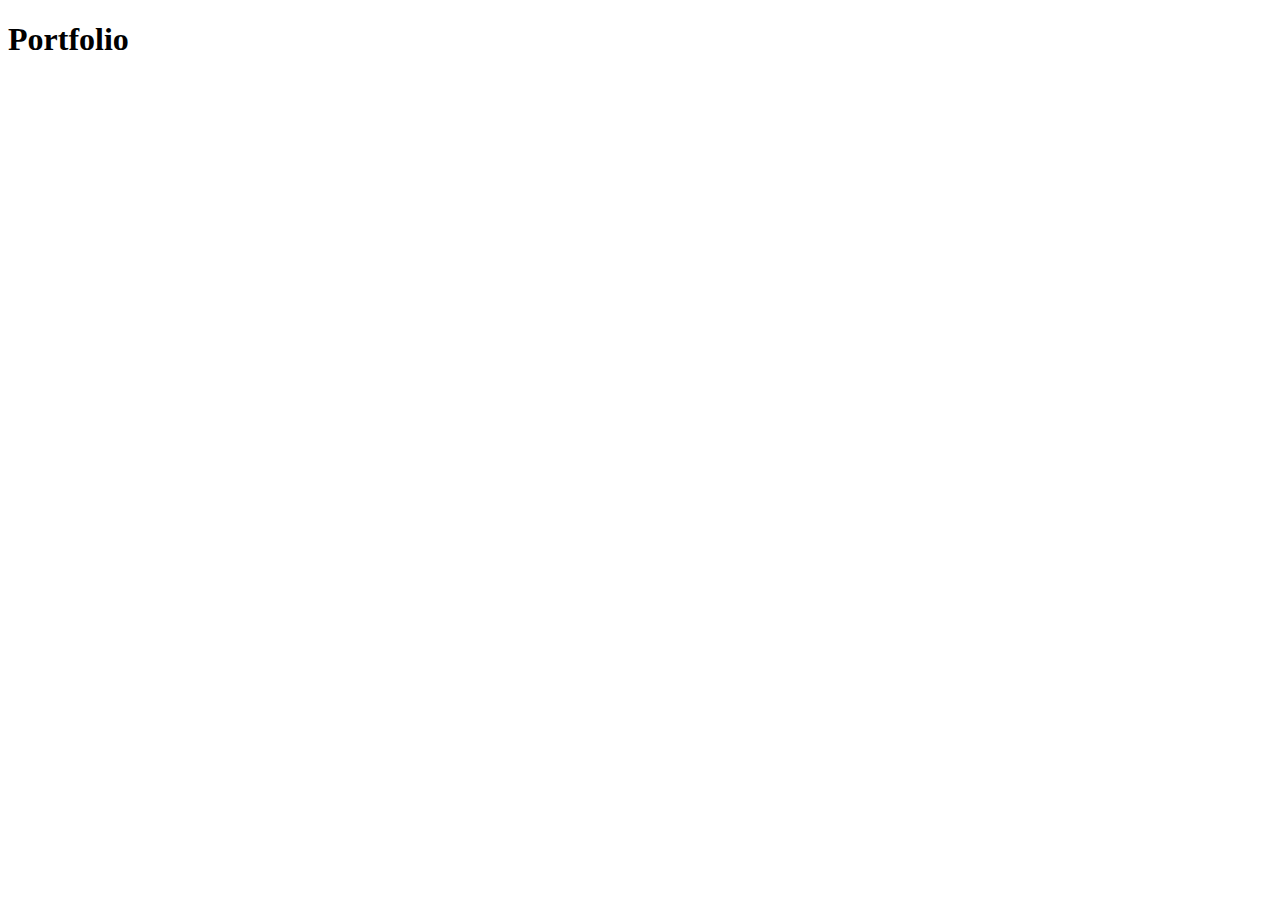
==== index.html @ 7cb9eced "Create index.html" ====
<!doctype html>
<html lang="ru">
<head>
    <meta charset="UTF-8">
    <meta name="viewport"
          content="width=device-width, user-scalable=no, initial-scale=1.0, maximum-scale=1.0, minimum-scale=1.0">
    <meta http-equiv="X-UA-Compatible" content="ie=edge">
    <title>Portfolio Oskar</title>
</head>
<body>
    <h1> Portfolio </h1>
</body>
</html>
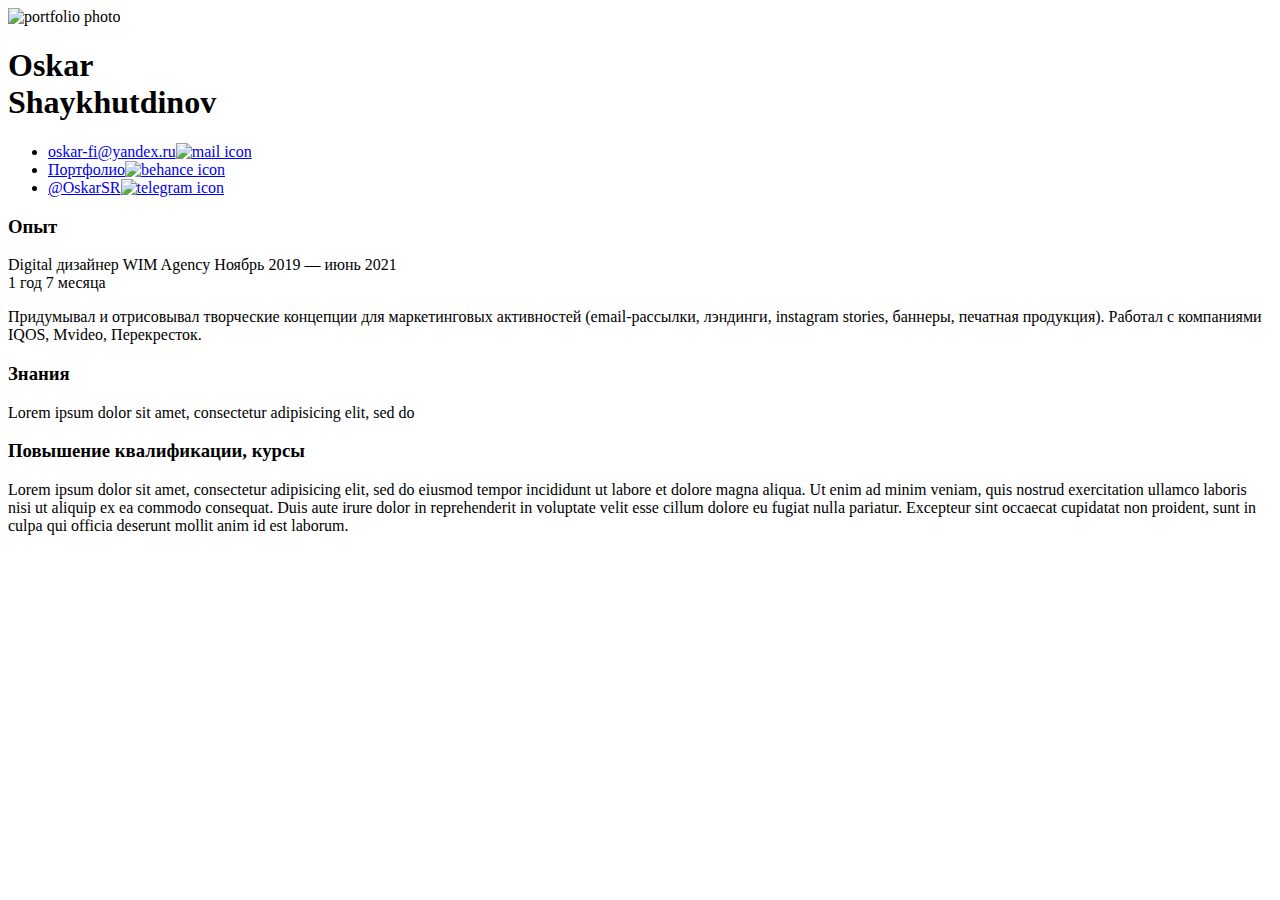
==== commit b59f8bd5: "link styles.css" ====
--- a/index.html
+++ b/index.html
@@ -6,8 +6,55 @@
           content="width=device-width, user-scalable=no, initial-scale=1.0, maximum-scale=1.0, minimum-scale=1.0">
     <meta http-equiv="X-UA-Compatible" content="ie=edge">
     <title>Portfolio Oskar</title>
+    <link rel="stylesheet" href="./styles.css">
+    <link rel="preconnect" href="https://fonts.googleapis.com">
+    <link rel="preconnect" href="https://fonts.gstatic.com" crossorigin>
+    <link href="https://fonts.googleapis.com/css2?family=IBM+Plex+Sans:wght@400;500;700&display=swap" rel="stylesheet">
+
 </head>
 <body>
-    <h1> Portfolio </h1>
+    <main>
+        <div class="grid-container">
+            <div class="grid-container_box header">
+              <img src="./img/portfolio_photo.png" alt="portfolio photo" width="104px" height="104px">
+                <h1> Oskar <br> Shaykhutdinov </h1>
+                <ul>
+                  <li><a href="#">oskar-fi@yandex.ru<img src="./img/mail.svg" alt="mail icon"></a></li>
+                  <li><a href="#">Портфолио<img src="./img/behance.svg" alt="behance icon"></a></a></li>
+                  <li><a href="#">@OskarSR<img src="./img/telegram.svg" alt="telegram icon"></a></li>
+                </ul>
+            </div>
+            <div class="grid-container_box experience">
+                <h3> Опыт </h3>
+                <div class="grid-container_box__inner">
+                  <div class="grid-container_box__inner__left">
+                    <span>Digital дизайнер</span>
+                    <span>WIM Agency</span>
+                    <span>Ноябрь 2019 — июнь 2021 <br>1 год 7 месяца</span>
+                  </div>
+                  <div class="grid-container_box__inner__right">
+                    <p>
+                      Придумывал и отрисовывал творческие концепции для маркетинговых
+                      активностей (email-рассылки, лэндинги, instagram stories, баннеры,
+                      печатная продукция). Работал с компаниями IQOS, Mvideo, Перекресток.
+                    </p>
+                  </div>
+                </div>
+            </div>
+            <div class="grid-container_box skills">
+                <h3> Знания </h3>
+                <p>
+                  Lorem ipsum dolor sit amet, consectetur adipisicing elit, sed do
+            </div>
+            <div class="grid-container_box courses">
+                <h3> Повышение квалификации, курсы </h3>
+                <p>
+                  Lorem ipsum dolor sit amet, consectetur adipisicing elit, sed do eiusmod tempor incididunt ut labore et dolore magna aliqua. Ut enim ad minim veniam, quis nostrud exercitation ullamco laboris nisi ut aliquip ex ea commodo consequat. Duis aute irure dolor in reprehenderit in voluptate velit esse cillum dolore eu fugiat nulla pariatur. Excepteur sint occaecat cupidatat non proident, sunt in culpa qui officia deserunt mollit anim id est laborum.
+                </p>
+            </div>
+
+        </div>
+
+    </main>
 </body>
-</html>+</html>
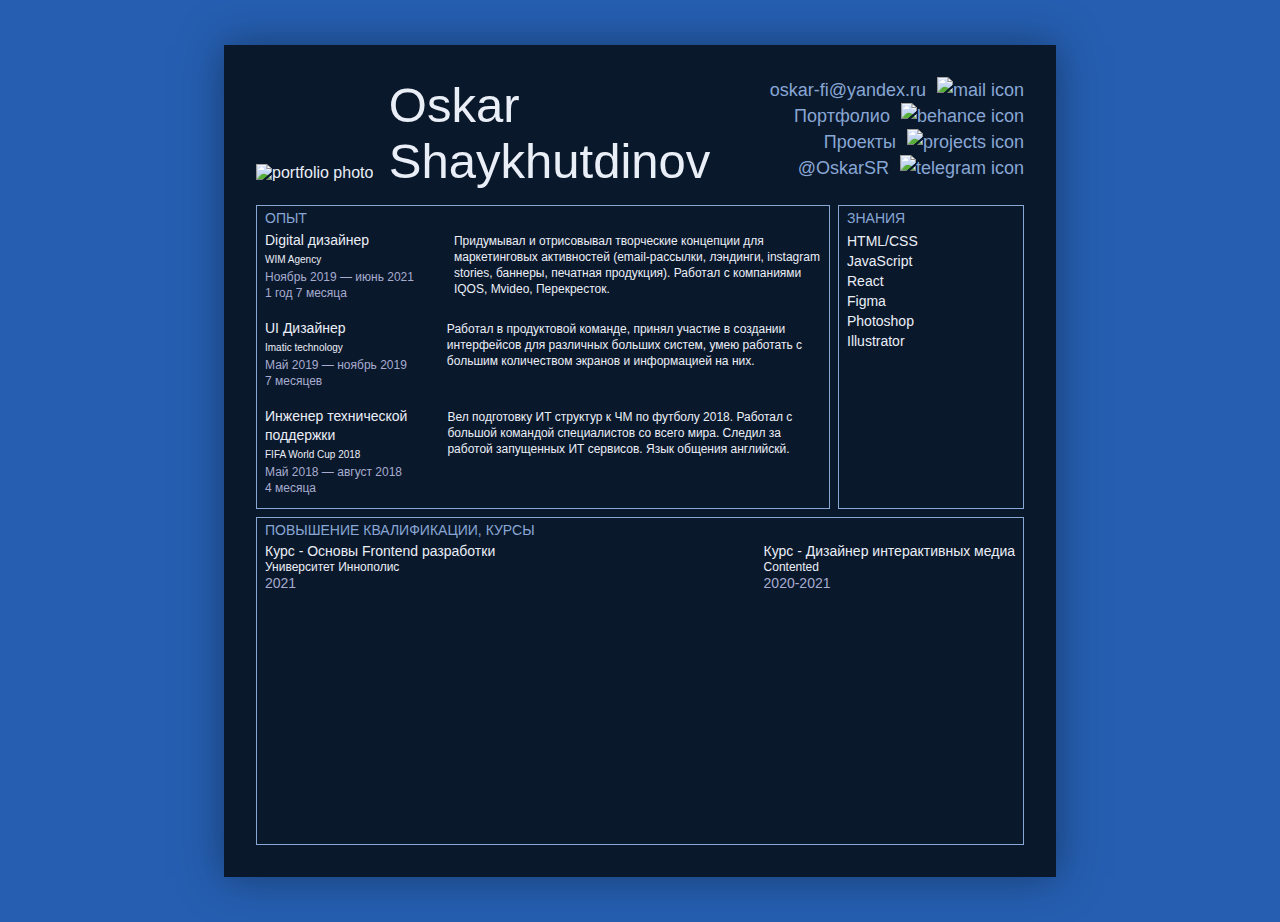
==== commit c93031e3: "add text to courses container" ====
--- a/index.html
+++ b/index.html
@@ -9,7 +9,7 @@
     <link rel="stylesheet" href="./styles.css">
     <link rel="preconnect" href="https://fonts.googleapis.com">
     <link rel="preconnect" href="https://fonts.gstatic.com" crossorigin>
-    <link href="https://fonts.googleapis.com/css2?family=IBM+Plex+Sans:wght@400;500;700&display=swap" rel="stylesheet">
+    <link href="https://fonts.googleapis.com/css2?family=IBM+Plex+Sans:wght@400;500;700&display=swap">
 
 </head>
 <body>
@@ -21,6 +21,7 @@
                 <ul>
                   <li><a href="#">oskar-fi@yandex.ru<img src="./img/mail.svg" alt="mail icon"></a></li>
                   <li><a href="#">Портфолио<img src="./img/behance.svg" alt="behance icon"></a></a></li>
+                  <li><a href="projects/projects.html">Проекты<img src="./img/projects.svg" alt="projects icon"></a></li>
                   <li><a href="#">@OskarSR<img src="./img/telegram.svg" alt="telegram icon"></a></li>
                 </ul>
             </div>
@@ -40,17 +41,65 @@
                     </p>
                   </div>
                 </div>
+
+                <div class="grid-container_box__inner">
+                  <div class="grid-container_box__inner__left">
+                    <span>UI Дизайнер</span>
+                    <span>Imatic technology</span>
+                    <span>Май 2019 — ноябрь 2019 <br>7 месяцев</span>
+                  </div>
+                  <div class="grid-container_box__inner__right">
+                    <p>
+                      Работал в продуктовой команде, принял участие в создании интерфейсов
+                      для различных больших систем, умею работать с большим количеством
+                      экранов и информацией на них.
+                    </p>
+                  </div>
+                </div>
+
+                <div class="grid-container_box__inner">
+                  <div class="grid-container_box__inner__left">
+                    <span>Инженер технической <br>поддержки</span>
+                    <span>FIFA World Cup 2018</span>
+                    <span>Май 2018 — август 2018<br>4 месяца</span>
+                  </div>
+                  <div class="grid-container_box__inner__right">
+                    <p>
+                      Вел подготовку ИТ структур к ЧМ по футболу 2018.
+                      Работал с большой командой специалистов со всего мира. Следил за работой запущенных ИТ сервисов.
+                      Язык общения английскй.
+                    </p>
+                  </div>
+                </div>
             </div>
             <div class="grid-container_box skills">
                 <h3> Знания </h3>
                 <p>
-                  Lorem ipsum dolor sit amet, consectetur adipisicing elit, sed do
+                  HTML/CSS<br>
+                  JavaScript<br>
+                  React<br>
+                  Figma<br>
+                  Photoshop<br>
+                  Illustrator
             </div>
             <div class="grid-container_box courses">
                 <h3> Повышение квалификации, курсы </h3>
-                <p>
-                  Lorem ipsum dolor sit amet, consectetur adipisicing elit, sed do eiusmod tempor incididunt ut labore et dolore magna aliqua. Ut enim ad minim veniam, quis nostrud exercitation ullamco laboris nisi ut aliquip ex ea commodo consequat. Duis aute irure dolor in reprehenderit in voluptate velit esse cillum dolore eu fugiat nulla pariatur. Excepteur sint occaecat cupidatat non proident, sunt in culpa qui officia deserunt mollit anim id est laborum.
-                </p>
+                <div class="grid-container_box__inner">
+                  <div class="grid-container_box__inner__courses">
+                    <span>Курс - Основы Frontend разработки</span>
+                    <span>Университет Иннополис</span>
+                    <span>2021</span>
+                  </div>
+
+                  <div class="grid-container_box__inner__courses">
+                    <span>Курс - Дизайнер интерактивных медиа</span>
+                    <span>Contented</span>
+                    <span>2020-2021</span>
+                  </div>
+
+
+                </div>
+
             </div>
 
         </div>
--- a/styles.css
+++ b/styles.css
@@ -0,0 +1,177 @@
+* {
+    font-family: 'IBM Plex Sans', sans-serif;
+    box-sizing: border-box;
+    margin: 0;
+    padding: 0;
+}
+
+body {
+    color: rgba(234, 239, 247, 1);
+    background-color: #265FB1;
+}
+
+h1{
+  display: inline-block;
+  font-size: 49px;
+  font-weight:500;
+  color: #EAEFF7;
+  margin-left: 11px;
+}
+
+h3 {
+  font-size: 14px;
+  font-weight: 500;
+  text-transform: uppercase;
+  color: #88A7D4;
+  margin-bottom: 5px;
+}
+
+a {
+  text-decoration: none;
+  color: #88A7D4;
+}
+
+p {
+
+}
+
+.grid-container {
+    display: grid;
+    grid-template-columns: repeat(4, 1fr);
+    grid-template-rows: 120px 304px 328px;
+    grid-template-areas:  "header header header header"
+                          "experience experience experience skills"
+                          "courses courses courses courses" ;
+    gap: 8px 8px;
+}
+
+.grid-container_box {
+    position: relative;
+    padding: 4px 8px;
+    border: 0.5px solid #88A7D4;
+}
+
+.header {
+  position: relative;
+  padding-top: 0;
+  padding-left: 0;
+  grid-area: header;
+  border: none;
+}
+
+.header ul {
+  position: absolute;
+  right: 0px;
+  display: inline-block;
+  text-align: right;
+  list-style-type: none;
+
+  line-height: 26px;
+  font-size: 18px;
+  font-weight: 500;
+}
+
+li img {
+  margin-top: auto;
+  margin-left: 11px;
+}
+
+
+.experience {
+  grid-area: experience;
+}
+.grid-container_box__inner {
+  display: flex;
+  align-items: baseline;
+  margin-bottom: 18px;
+}
+
+.grid-container_box__inner__left {
+  display: inline-block;
+  display: flex;
+  flex-direction: column;
+  flex-shrink: 0;
+}
+
+.grid-container_box__inner__left span:nth-child(1) {
+  font-size: 14px;
+  line-height: 19px;
+  color: #EAEFF7;
+}
+
+.grid-container_box__inner__left span:nth-child(2) {
+
+  font-size: 10px;
+  line-height: 19px;
+  color: #EAEFF7;
+}
+
+.grid-container_box__inner__left span:last-child {
+
+  font-size: 12px;
+  line-height: 16px;
+  color: #A7ACCF;
+}
+
+.grid-container_box__inner__right {
+  padding-left: 40px;
+}
+
+.grid-container_box__inner__right p{
+  font-size: 12px;
+  line-height: 16px;
+}
+
+.skills {
+  grid-area: skills;
+}
+
+.skills p {
+  line-height: 20px;
+  font-size: 14px;
+}
+
+.courses {
+  grid-area: courses;
+}
+
+.courses > .grid-container_box__inner {
+  display: flex;
+  flex-wrap: wrap;
+  justify-content: space-between;
+}
+
+.grid-container_box__inner__courses {
+  display: flex;
+  flex-direction: column;
+}
+
+.grid-container_box__inner__courses span:first-child {
+  font-weight: 500;
+  font-size: 14px;
+  line-height: 16px;
+}
+
+.grid-container_box__inner__courses span:nth-child(2){
+  font-weight: 500;
+  font-size: 12px;
+  line-height: 16px;
+}
+
+.grid-container_box__inner__courses span:last-child{
+  font-weight: 500;
+  font-size: 14px;
+  line-height: 16px;
+  color: #A7ACCF;
+}
+
+@media (min-width: 1200px) and (max-width: 2100px) {
+    main {
+        padding: 32px;
+        width: 832px;
+        height: 832px;
+        background-color: #0A182C;
+        margin: 5vh auto;
+        box-shadow: 0 0 40px rgba(10, 24, 44, 0.5);
+    }
+}
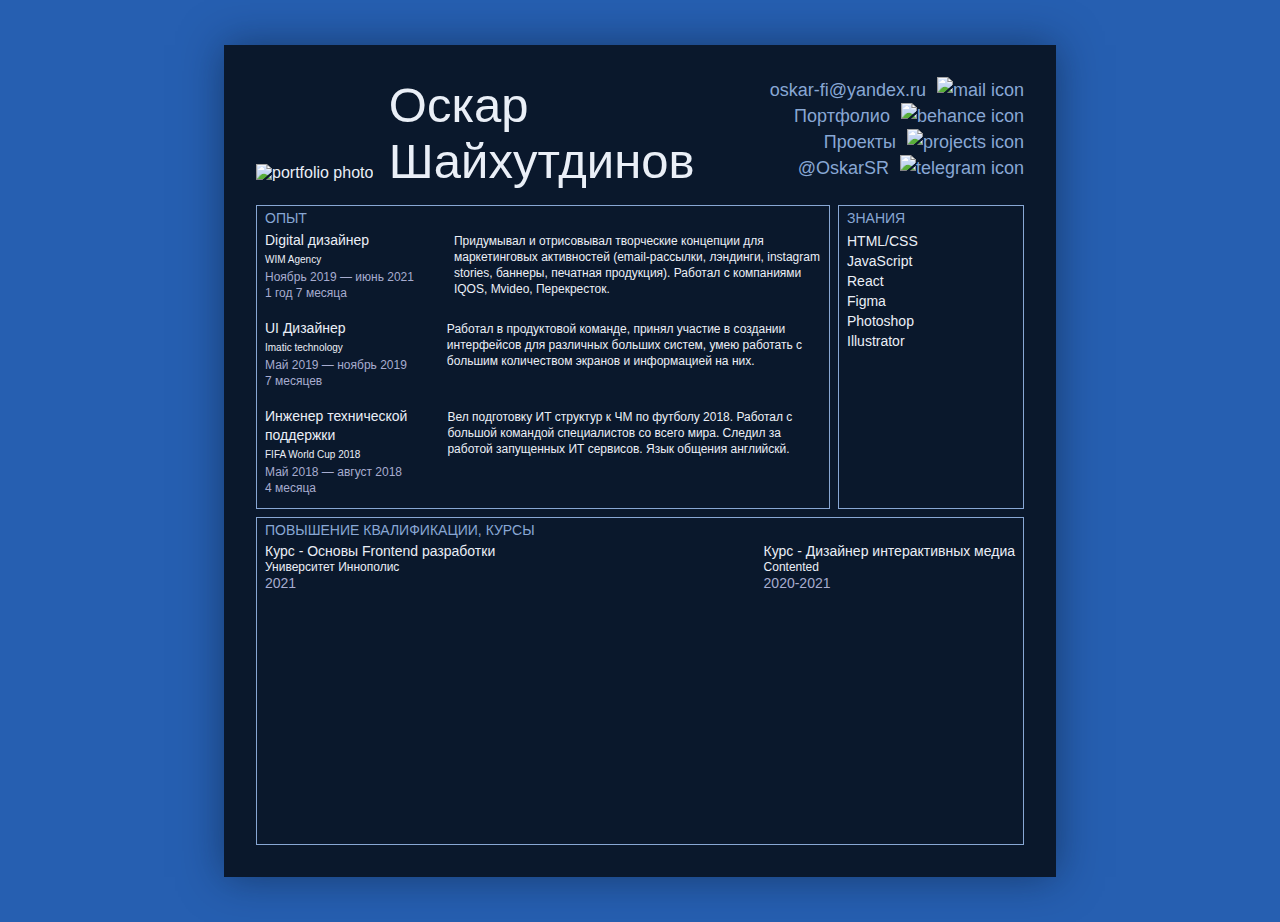
==== commit ddaa7386: "change H1 language" ====
--- a/index.html
+++ b/index.html
@@ -16,13 +16,13 @@
     <main>
         <div class="grid-container">
             <div class="grid-container_box header">
-              <img src="./img/portfolio_photo.png" alt="portfolio photo" width="104px" height="104px">
-                <h1> Oskar <br> Shaykhutdinov </h1>
+              <img src="./img/portfolio_photo.jpg" alt="portfolio photo" width="104px" height="104px">
+                <h1> Оскар <br> Шайхутдинов </h1>
                 <ul>
-                  <li><a href="#">oskar-fi@yandex.ru<img src="./img/mail.svg" alt="mail icon"></a></li>
-                  <li><a href="#">Портфолио<img src="./img/behance.svg" alt="behance icon"></a></a></li>
+                  <li><a href="mailto:oskar-fi@yandex.ru">oskar-fi@yandex.ru<img src="./img/mail.svg" alt="mail icon"></a></li>
+                  <li><a href="https://www.behance.net/oskarstudeeac">Портфолио<img src="./img/behance.svg" alt="behance icon"></a></a></li>
                   <li><a href="projects/projects.html">Проекты<img src="./img/projects.svg" alt="projects icon"></a></li>
-                  <li><a href="#">@OskarSR<img src="./img/telegram.svg" alt="telegram icon"></a></li>
+                  <li><a href="https://telegram.me/OskarSR">@OskarSR<img src="./img/telegram.svg" alt="telegram icon"></a></li>
                 </ul>
             </div>
             <div class="grid-container_box experience">
--- a/styles.css
+++ b/styles.css
@@ -10,12 +10,8 @@
     background-color: #265FB1;
 }
 
-h1{
-  display: inline-block;
-  font-size: 49px;
-  font-weight:500;
-  color: #EAEFF7;
-  margin-left: 11px;
+main {
+  background-color: #0A182C;
 }
 
 h3 {
@@ -29,20 +25,6 @@
 a {
   text-decoration: none;
   color: #88A7D4;
-}
-
-p {
-
-}
-
-.grid-container {
-    display: grid;
-    grid-template-columns: repeat(4, 1fr);
-    grid-template-rows: 120px 304px 328px;
-    grid-template-areas:  "header header header header"
-                          "experience experience experience skills"
-                          "courses courses courses courses" ;
-    gap: 8px 8px;
 }
 
 .grid-container_box {
@@ -51,35 +33,15 @@
     border: 0.5px solid #88A7D4;
 }
 
-.header {
-  position: relative;
-  padding-top: 0;
-  padding-left: 0;
-  grid-area: header;
-  border: none;
-}
-
-.header ul {
-  position: absolute;
-  right: 0px;
-  display: inline-block;
-  text-align: right;
-  list-style-type: none;
-
-  line-height: 26px;
-  font-size: 18px;
-  font-weight: 500;
-}
-
 li img {
   margin-top: auto;
   margin-left: 11px;
 }
 
-
 .experience {
   grid-area: experience;
 }
+
 .grid-container_box__inner {
   display: flex;
   align-items: baseline;
@@ -111,10 +73,6 @@
   font-size: 12px;
   line-height: 16px;
   color: #A7ACCF;
-}
-
-.grid-container_box__inner__right {
-  padding-left: 40px;
 }
 
 .grid-container_box__inner__right p{
@@ -170,8 +128,84 @@
         padding: 32px;
         width: 832px;
         height: 832px;
-        background-color: #0A182C;
         margin: 5vh auto;
         box-shadow: 0 0 40px rgba(10, 24, 44, 0.5);
     }
-}
+
+    .grid-container {
+      display: grid;
+      grid-template-columns: repeat(4, 1fr);
+      grid-template-rows: 120px 304px 328px;
+      grid-template-areas:  "header header header header"
+                            "experience experience experience skills"
+                            "courses courses courses courses" ;
+      gap: 8px 8px;
+    }
+
+    .grid-container_box__inner__right {
+      padding-left: 40px;
+    }
+
+    .header {
+      position: relative;
+      padding-top: 0;
+      padding-left: 0;
+      grid-area: header;
+      border: none;
+    }
+    
+    .header ul {
+      position: absolute;
+      right: 0px;
+      display: inline-block;
+      text-align: right;
+      list-style-type: none;
+    
+      line-height: 26px;
+      font-size: 18px;
+      font-weight: 500;
+    }
+
+    h1 {
+      display: inline-block;
+      font-size: 49px;
+      font-weight:500;
+      color: #EAEFF7;
+      margin-left: 11px;
+    }
+
+}
+@media (min-width: 320px) and (max-width:1199px) {
+    main {
+      padding: 3%;
+    }
+
+    h1 {
+      display: inline-block;
+      font-size: 26px;
+      font-weight: 500;
+    }
+
+    .header ul {
+      list-style-type: none;
+      line-height: 16px;
+      font-size: 12px;
+      font-weight: 500;
+
+      columns: 2;
+      -webkit-columns: 2;
+      -moz-columns: 2;
+    }
+
+    .grid-container_box__inner__left {
+      display: inline-block;
+      display: flex;
+      flex-direction: column;
+      flex-shrink: 1;
+    }
+
+    .grid-container_box__inner__right {
+      padding-left: 5vw;
+    }
+  
+}